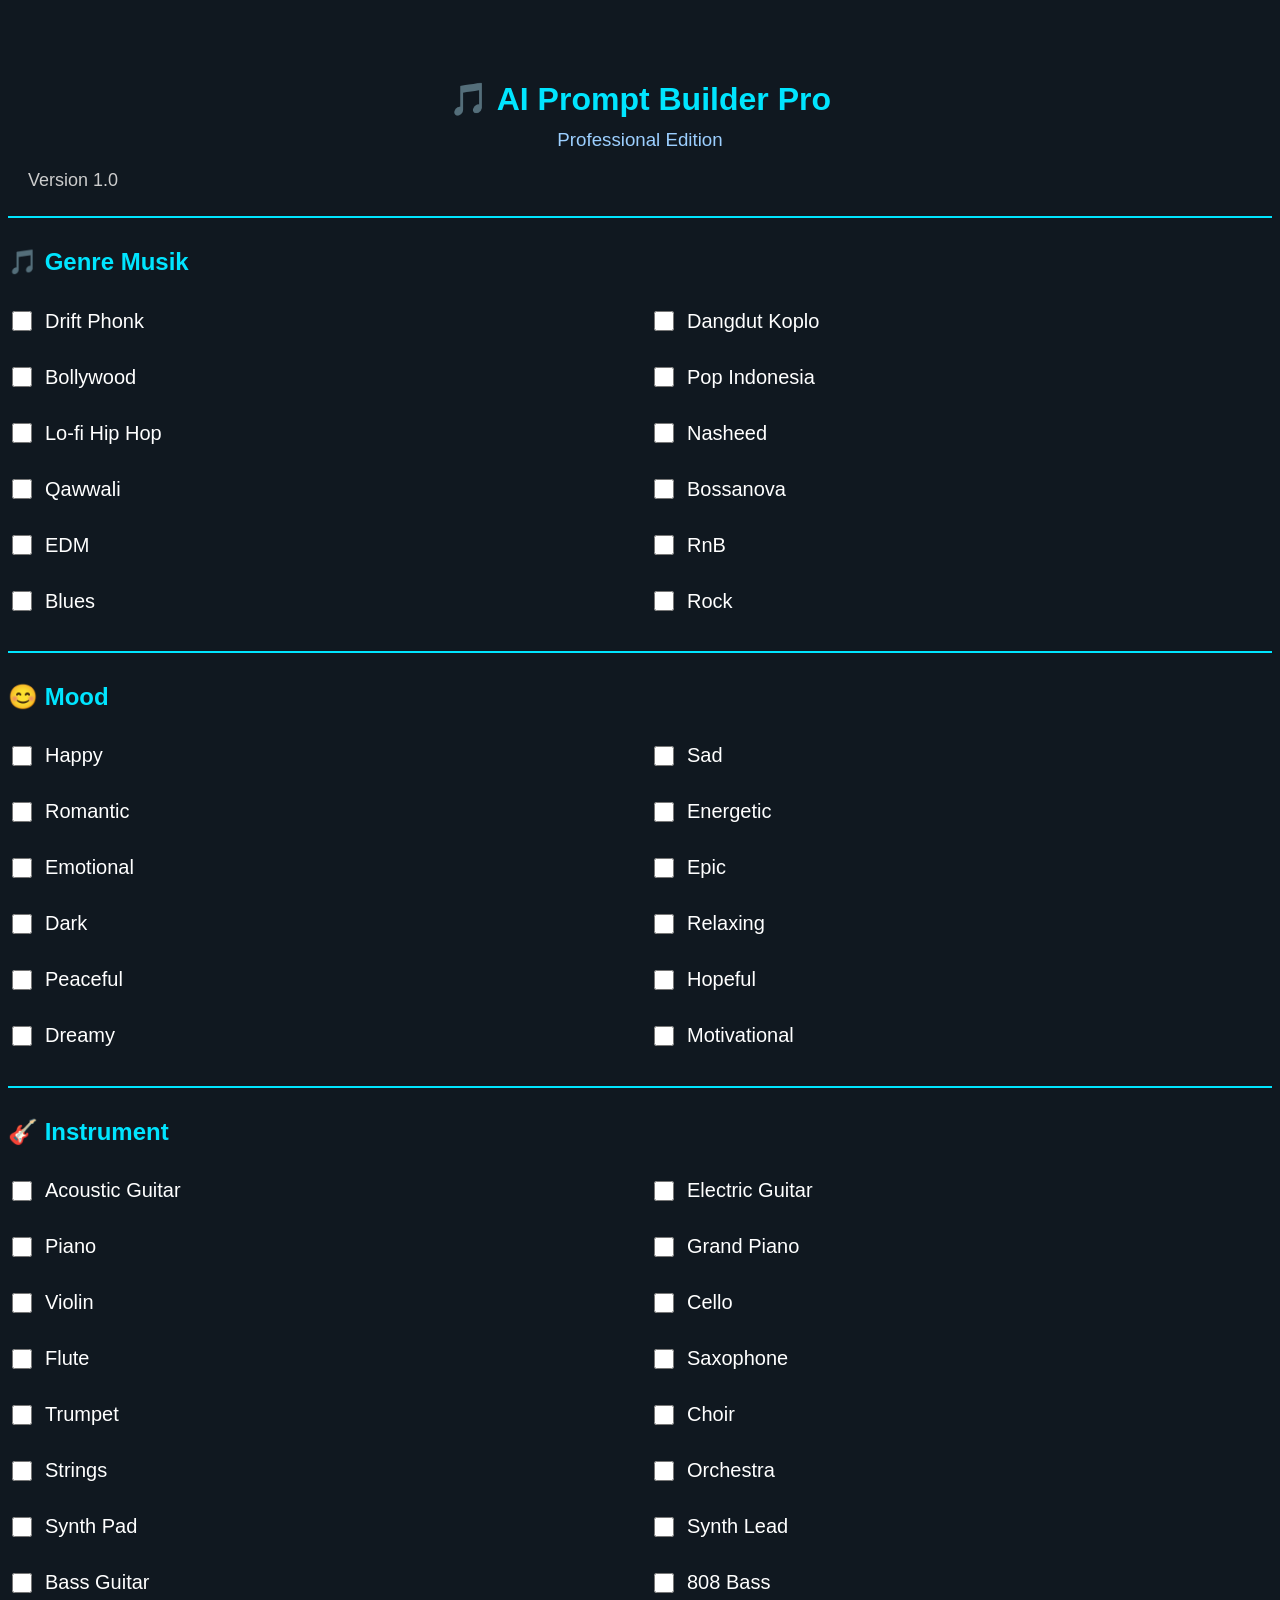
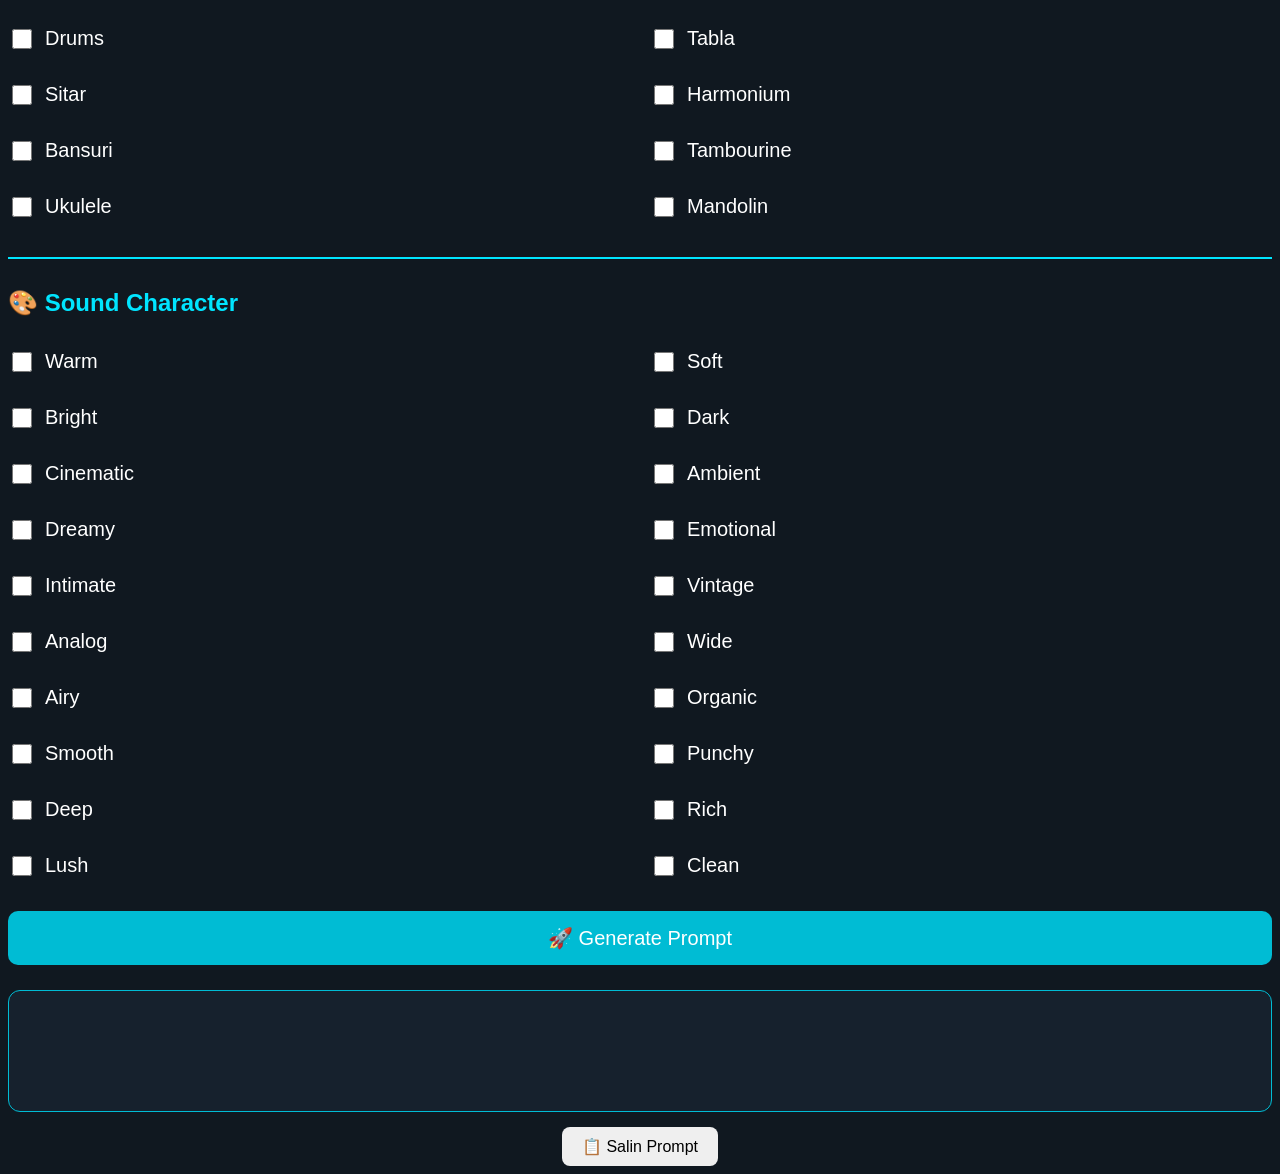
==== index.html @ fde72c5d "Add files via upload" ====
<!DOCTYPE html>
<html lang="id">
<head>
<meta charset="UTF-8">
<meta name="viewport" content="width=device-width, initial-scale=1.0">

<title>AI Prompt Builder Pro</title>

<link rel="stylesheet" href="css/style.css">

</head>

<body>

<div class="card">

<h1>🎵 AI Prompt Builder Pro</h1>

<h3>Professional Edition</h3>

<p>Version 1.0</p>

<hr>

<h2>🎵 Genre Musik</h2>
<div id="genreContainer"></div>

<hr>

<h2>😊 Mood</h2>

<div id="moodContainer"></div>

<hr>
<h2>🎸 Instrument</h2>

<div id="instrumentContainer"></div>
<hr>

<h2>🎨 Sound Character</h2>

<div id="soundCharacterContainer"></div>

<div id="soundCharacterContainer"></div>
<button id="generateBtn">
🚀 Generate Prompt
</button>
<div id="hasil"></div>

<button id="copyBtn">📋 Salin Prompt</button>
</div>
<script src="data/genre.js"></script>
<script src="data/mood.js"></script>
<script src="data/instrument.js"></script>
<script src="data/soundcharacter.js"></script>
<script src="js/script.js"></script>
</body>
</html>
---- css/style.css ----
body{
    background:#101820;
    color:white;
    font-family:Arial, sans-serif;
    text-align:center;
    margin-top:80px;
}

h1{
    color:#00e5ff;
}

p{
    color:#cccccc;
}
h3{
    color:#9ccfff;
    font-weight:normal;
    margin-top:-10px;
}

hr{
    border:none;
    height:2px;
    background:#00e5ff;
    margin-top:25px;
}
h2{
    color:#00e5ff;
    text-align:left;
    margin-top:30px;
}

.card p{
    text-align:left;
    font-size:18px;
    margin-left:20px;
}
label{
    display:flex;
    align-items:center;
    gap:10px;
    font-size:20px;
    margin:12px 0;
    cursor:pointer;
}

input[type="checkbox"]{
    width:20px;
    height:20px;
}
#generateBtn{

    width:100%;

    padding:15px;

    margin-top:20px;

    font-size:20px;

    background:#00bcd4;

    color:white;

    border:none;

    border-radius:10px;

    cursor:pointer;

    transition:0.3s;

}

#generateBtn:hover{

    background:#0097a7;

}
#hasil{
    margin-top:25px;
    padding:20px;
    background:#16212d;
    border:1px solid #00bcd4;
    border-radius:12px;
    color:white;
    text-align:left;
    min-height:80px;
    line-height:1.7;
    font-size:18px;
}
#copyBtn{
    margin-top:15px;
    padding:10px 20px;
    font-size:16px;
    border:none;
    border-radius:8px;
    cursor:pointer;
}
.genre-item{
    display:flex;
    align-items:center;
    gap:10px;
    margin:0;
    width:100%;
}
/* ===========================
   GENRE 2 KOLOM
=========================== */

#genreContainer{
    display:grid;
    grid-template-columns:1fr 1fr;
    column-gap:20px;
    row-gap:6px;
}
#moodContainer{

    display:grid;

    grid-template-columns:1fr 1fr;

    column-gap:20px;

    row-gap:6px;

}

.mood-item{

    display:flex;

    align-items:center;

    gap:10px;

    margin:0;

}
#instrumentContainer{

    display:grid;

    grid-template-columns:1fr 1fr;

    column-gap:20px;

    row-gap:6px;

}

.instrument-item{

    display:flex;

    align-items:center;

    gap:10px;

}

#soundCharacterContainer{

    display:grid;

    grid-template-columns:1fr 1fr;

    column-gap:20px;

    row-gap:6px;

}
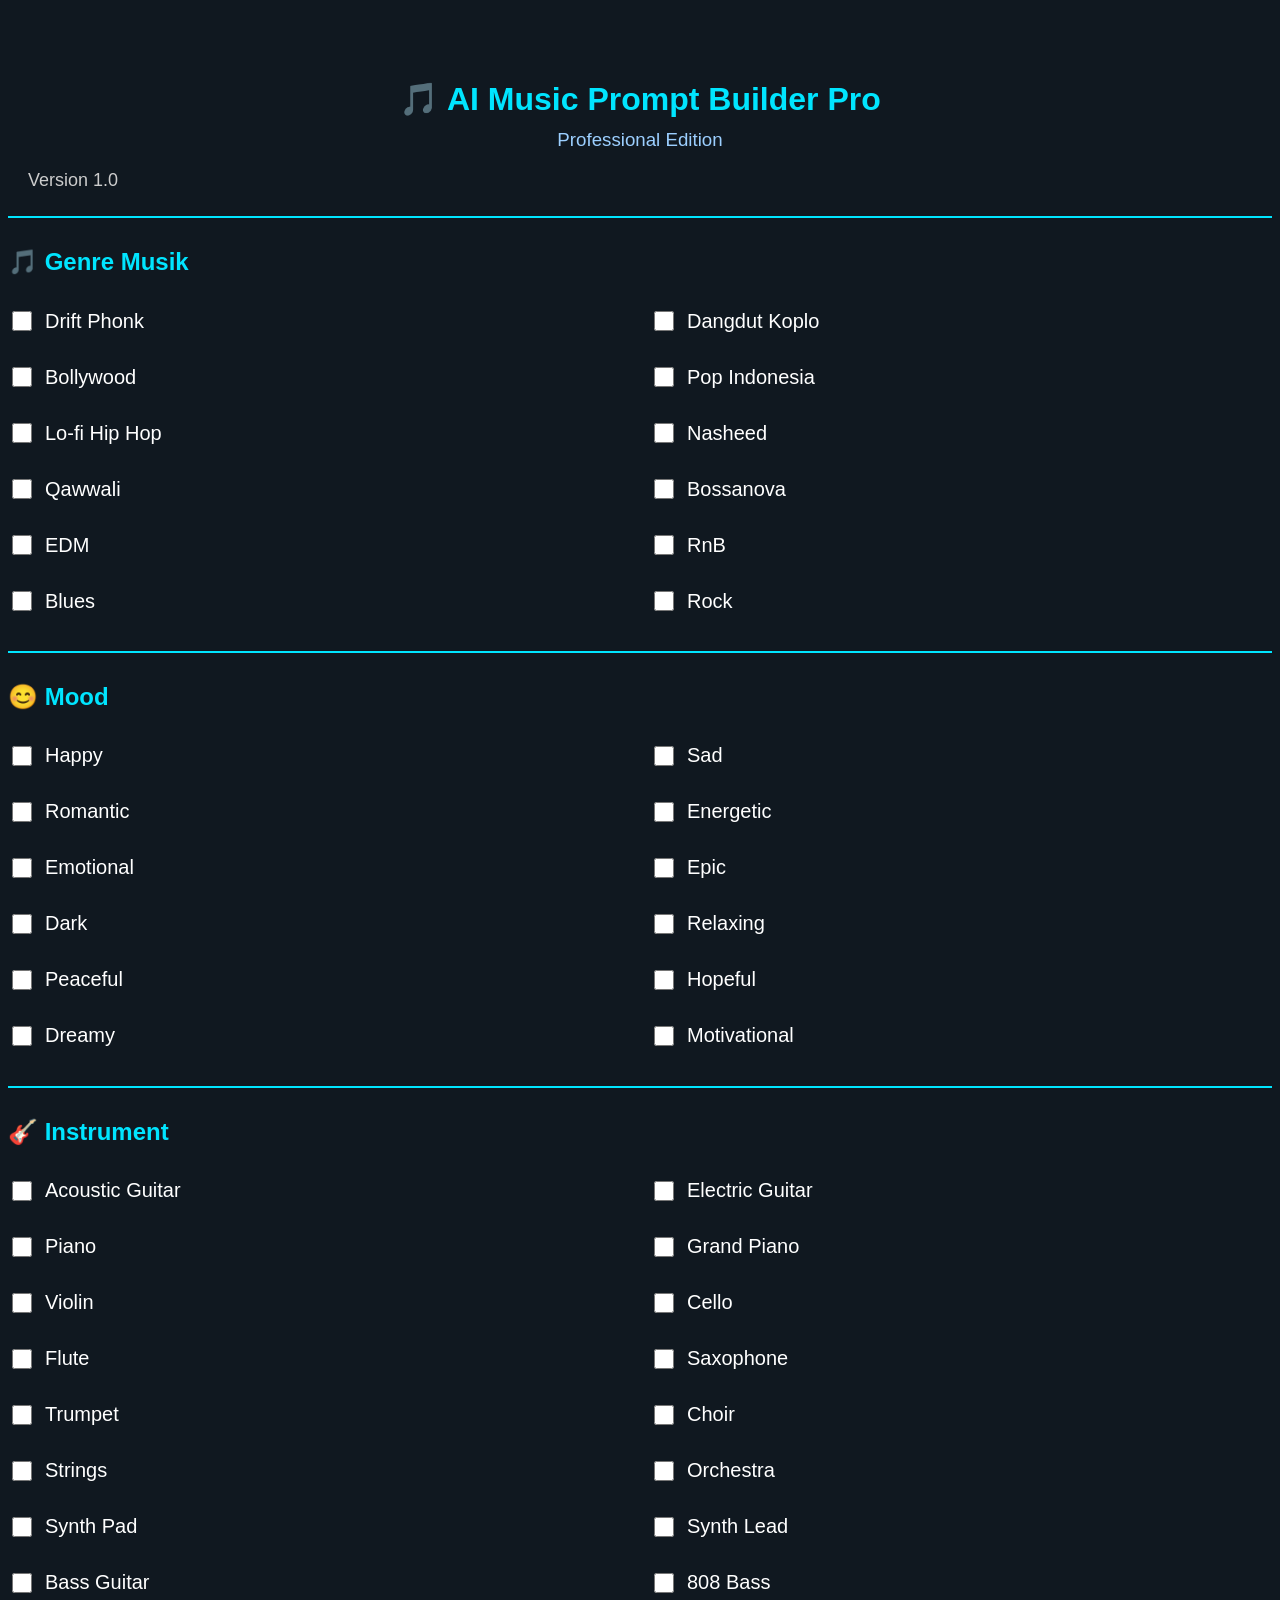
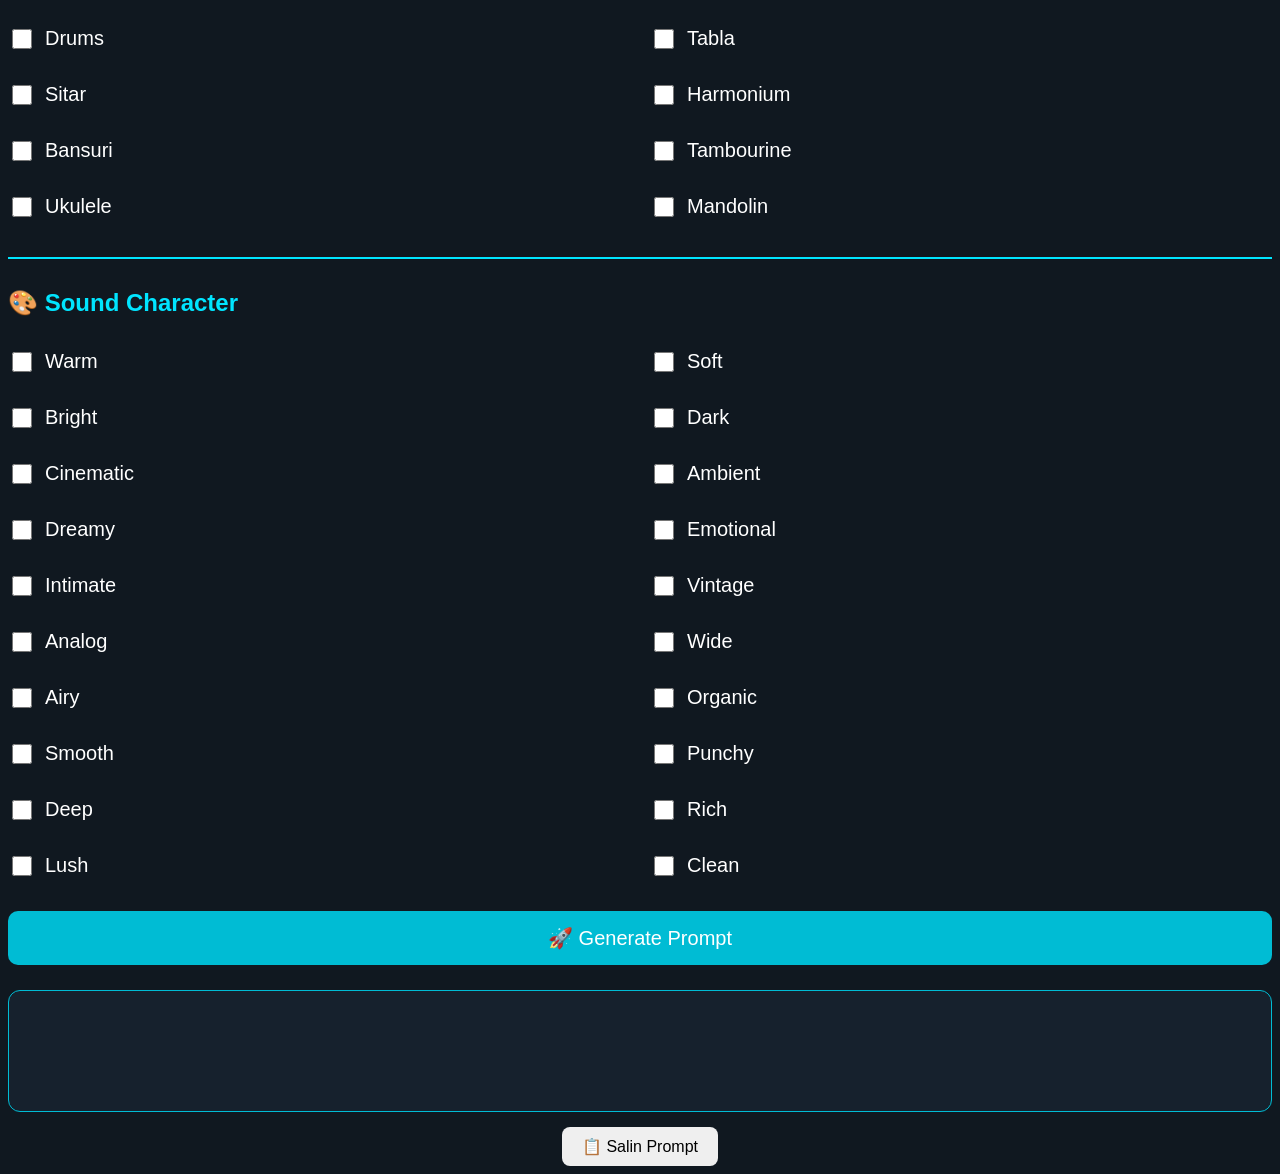
==== commit 1177e326: "Update index.html" ====
--- a/index.html
+++ b/index.html
@@ -4,7 +4,7 @@
 <meta charset="UTF-8">
 <meta name="viewport" content="width=device-width, initial-scale=1.0">
 
-<title>AI Prompt Builder Pro</title>
+<title>AI Music Prompt Builder Pro</title>
 
 <link rel="stylesheet" href="css/style.css">
 
@@ -14,7 +14,7 @@
 
 <div class="card">
 
-<h1>🎵 AI Prompt Builder Pro</h1>
+<h1>🎵 AI Music Prompt Builder Pro</h1>
 
 <h3>Professional Edition</h3>
 
@@ -55,4 +55,4 @@
 <script src="data/soundcharacter.js"></script>
 <script src="js/script.js"></script>
 </body>
-</html>+</html>
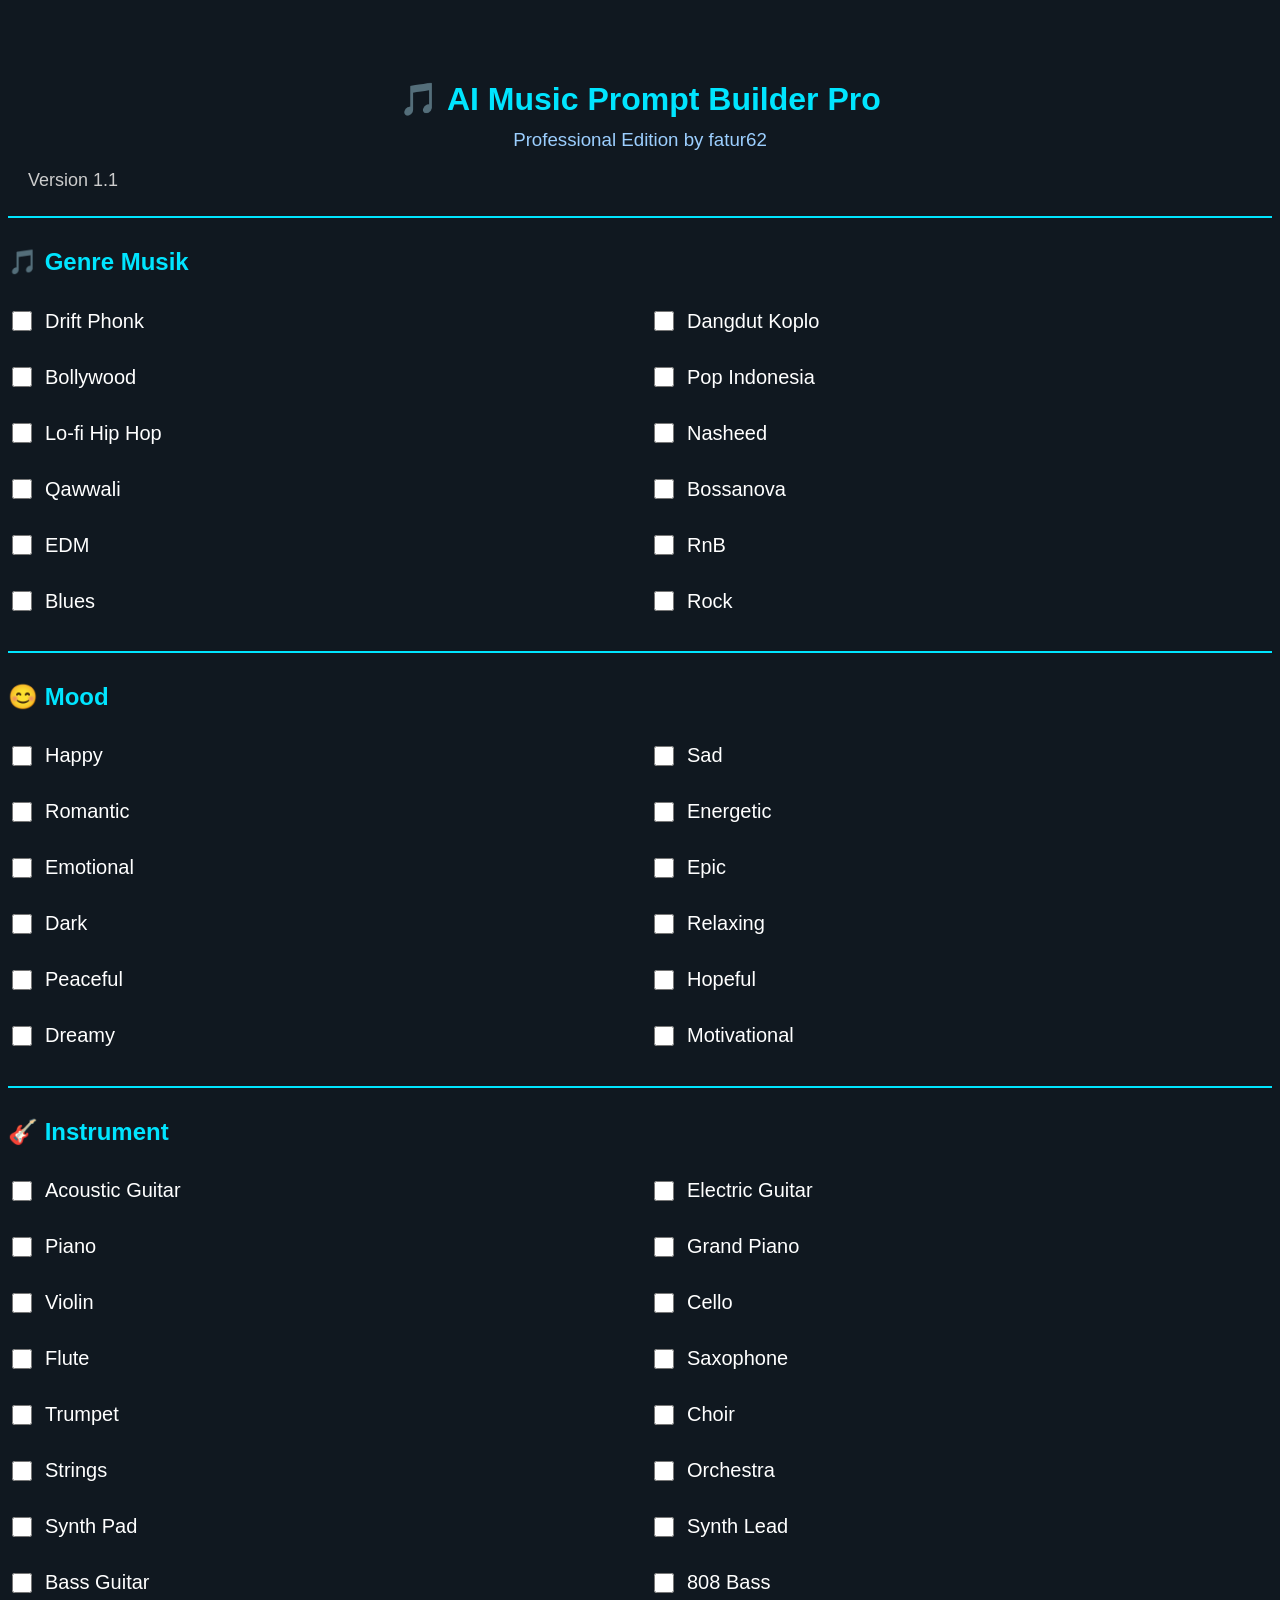
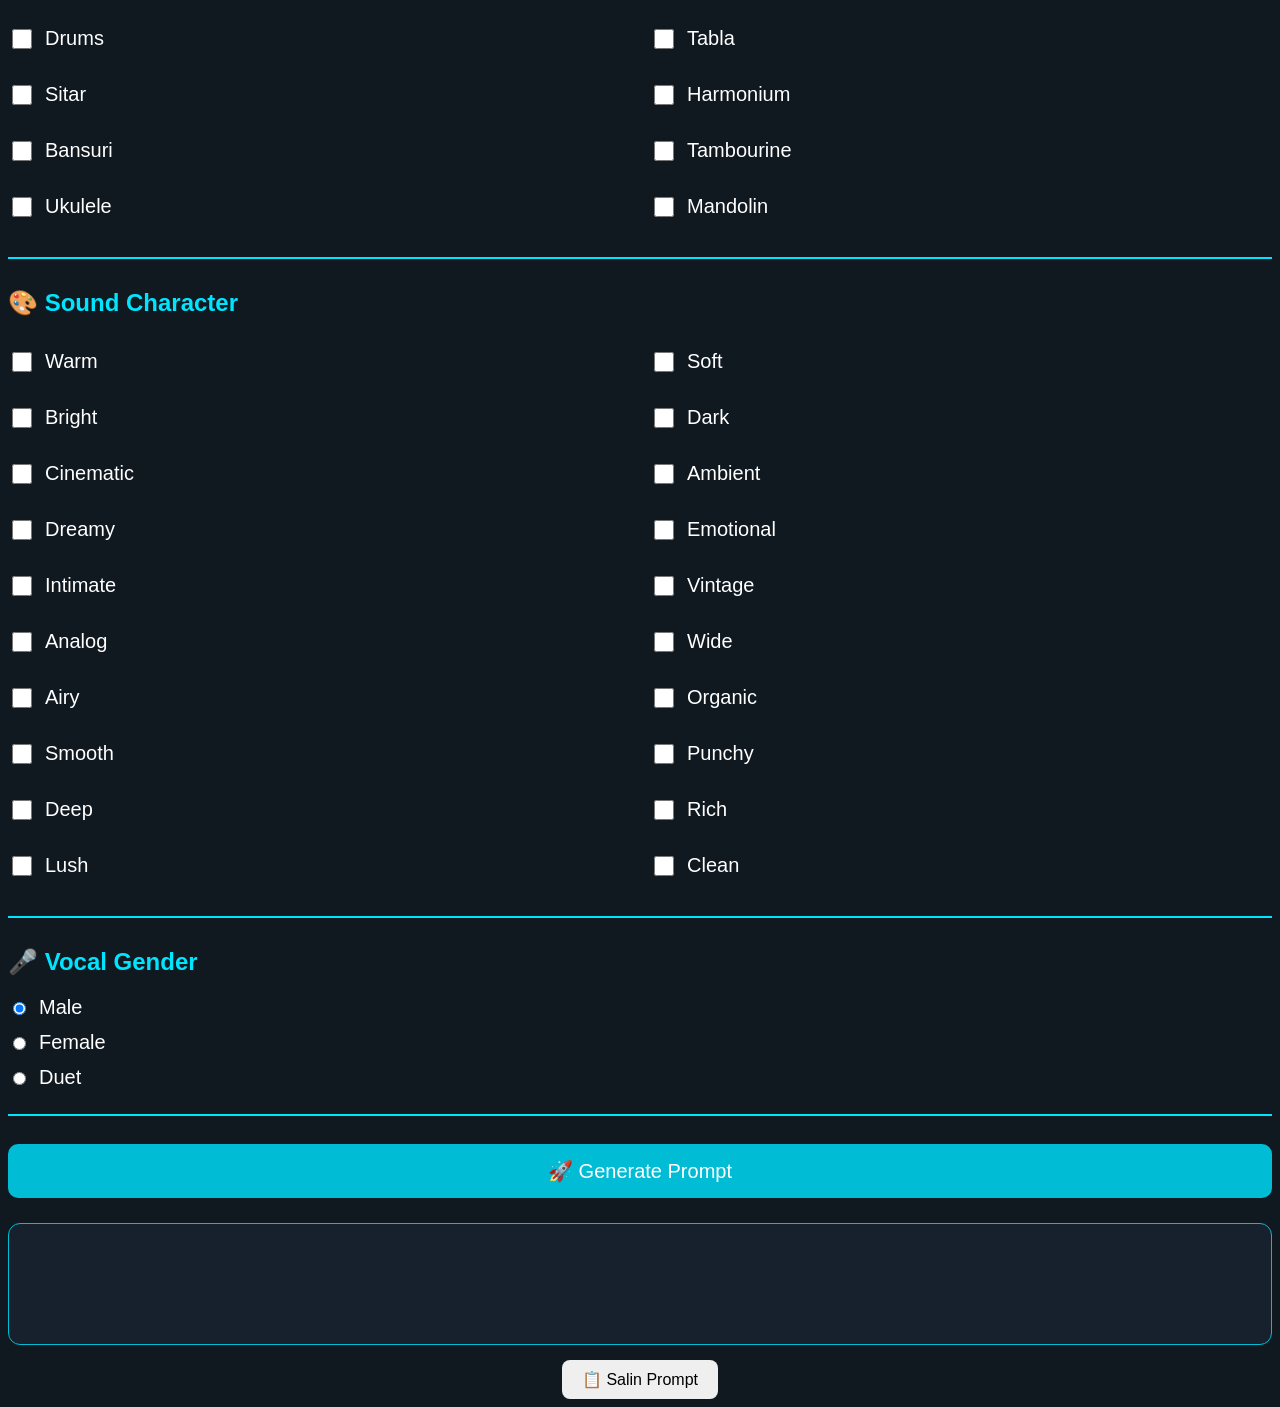
==== commit ded786a5: "index.html" ====
--- a/index.html
+++ b/index.html
@@ -14,45 +14,74 @@
 
 <div class="card">
 
-<h1>🎵 AI Music Prompt Builder Pro</h1>
+    <h1>🎵 AI Music Prompt Builder Pro</h1>
 
-<h3>Professional Edition</h3>
+    <h3>Professional Edition by fatur62</h3>
 
-<p>Version 1.0</p>
+    <p>Version 1.1</p>
 
-<hr>
+    <hr>
 
-<h2>🎵 Genre Musik</h2>
-<div id="genreContainer"></div>
+    <h2>🎵 Genre Musik</h2>
+    <div id="genreContainer"></div>
 
-<hr>
+    <hr>
 
-<h2>😊 Mood</h2>
+    <h2>😊 Mood</h2>
+    <div id="moodContainer"></div>
 
-<div id="moodContainer"></div>
+    <hr>
 
-<hr>
-<h2>🎸 Instrument</h2>
+    <h2>🎸 Instrument</h2>
+    <div id="instrumentContainer"></div>
 
-<div id="instrumentContainer"></div>
-<hr>
+    <hr>
 
-<h2>🎨 Sound Character</h2>
+    <h2>🎨 Sound Character</h2>
+    <div id="soundCharacterContainer"></div>
 
-<div id="soundCharacterContainer"></div>
+    <hr>
 
-<div id="soundCharacterContainer"></div>
-<button id="generateBtn">
-🚀 Generate Prompt
-</button>
-<div id="hasil"></div>
+    <h2>🎤 Vocal Gender</h2>
 
-<button id="copyBtn">📋 Salin Prompt</button>
+    <div class="radio-group">
+
+        <label>
+            <input type="radio" name="gender" value="Male Vocal" checked>
+            Male
+        </label>
+
+        <label>
+            <input type="radio" name="gender" value="Female Vocal">
+            Female
+        </label>
+
+        <label>
+            <input type="radio" name="gender" value="Male & Female Duet">
+            Duet
+        </label>
+
+    </div>
+
+    <hr>
+
+    <button id="generateBtn">
+        🚀 Generate Prompt
+    </button>
+
+    <div id="hasil"></div>
+
+    <button id="copyBtn">
+        📋 Salin Prompt
+    </button>
+
 </div>
+
 <script src="data/genre.js"></script>
 <script src="data/mood.js"></script>
 <script src="data/instrument.js"></script>
 <script src="data/soundcharacter.js"></script>
 <script src="js/script.js"></script>
+
 </body>
 </html>
